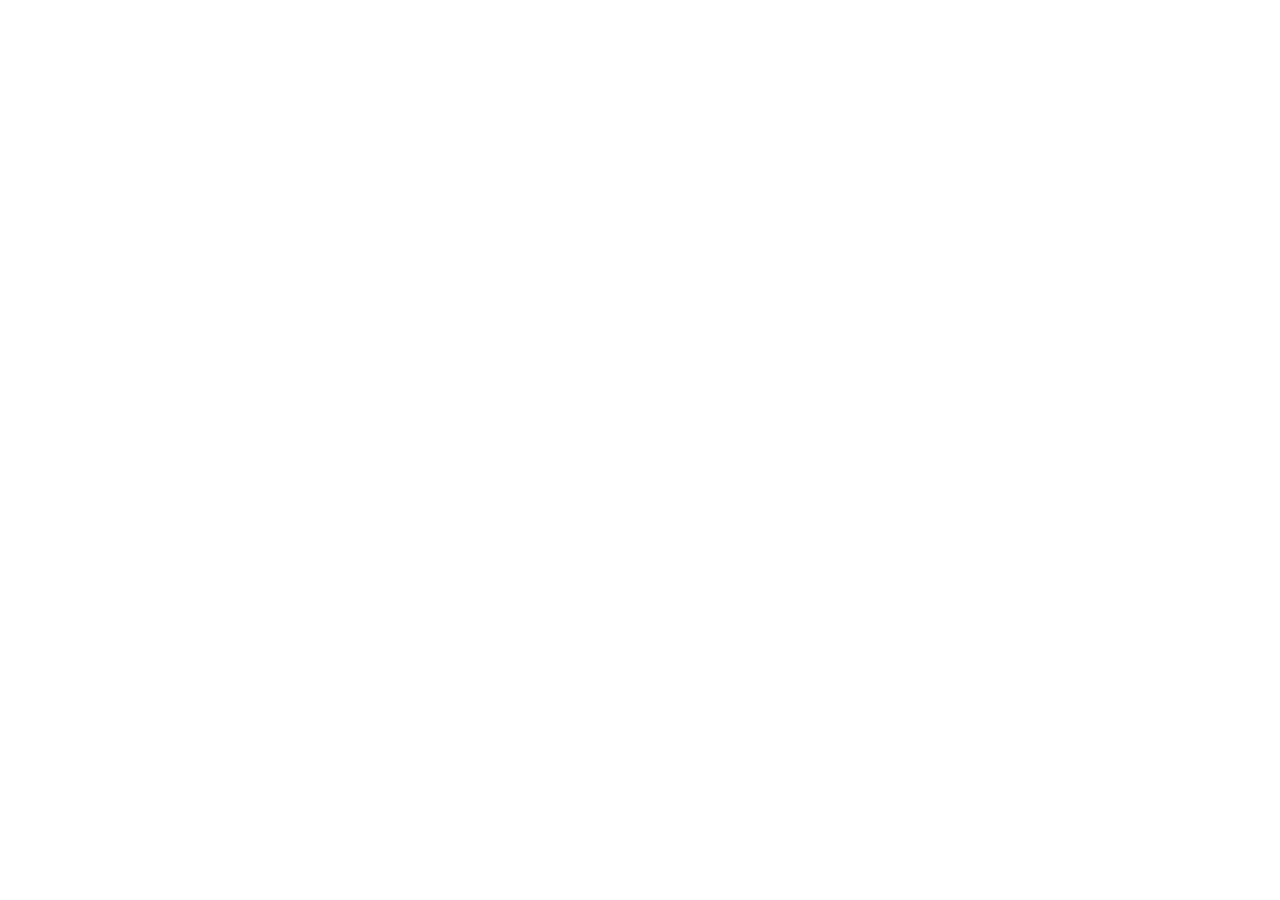
==== HTML/CRM.html @ 8bbf531e "Primeiro commit" ====
<!doctype html>
<html lang="en">
  <head>
    <meta charset="UTF-8" />
    <meta name="viewport" content="width=device-width, initial-scale=1.0" />
    <title>CRM</title>
  </head>
  <body></body>
</html>
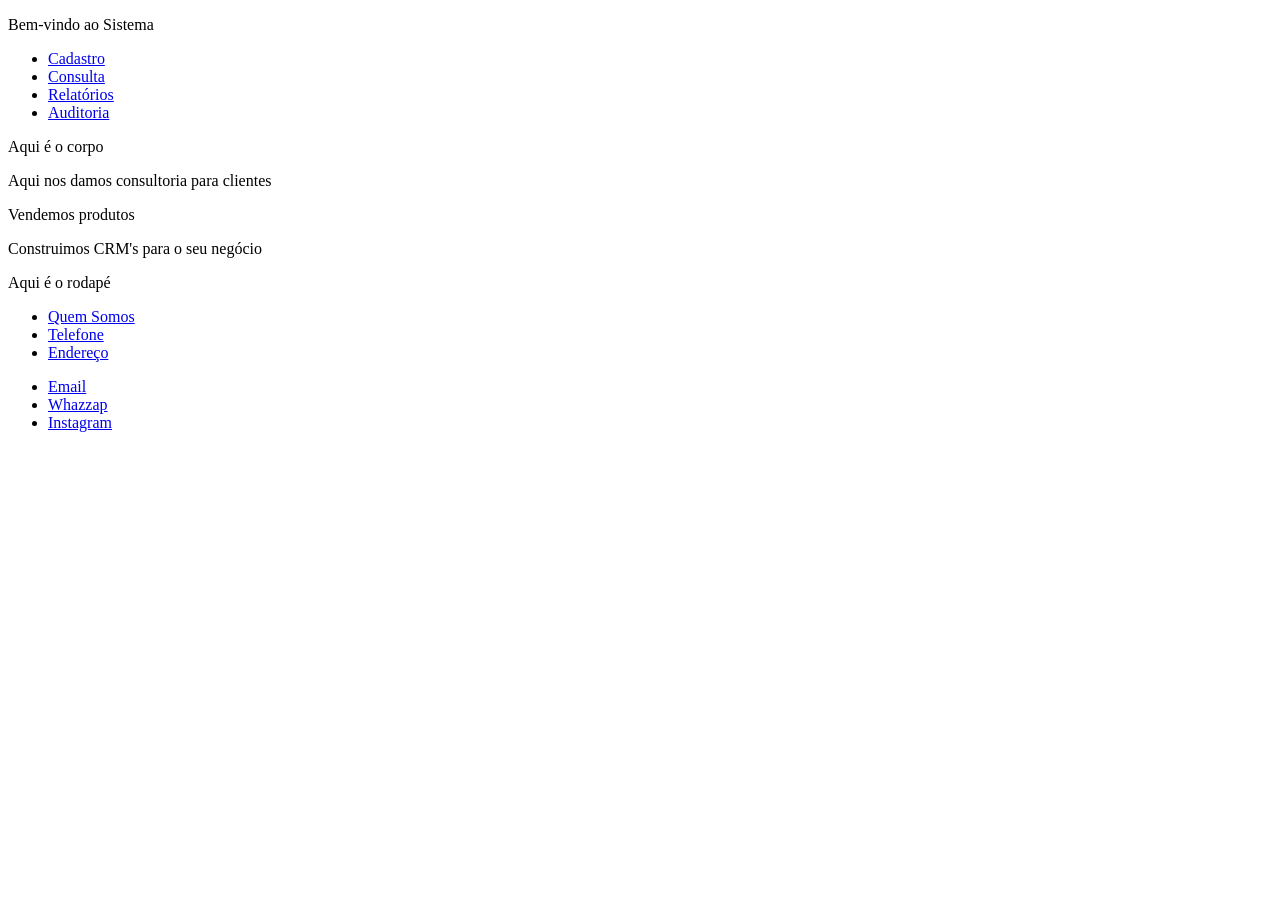
==== commit 5e7632e9: "Add files via upload" ====
--- a/HTML/CRM.html
+++ b/HTML/CRM.html
@@ -1,9 +1,41 @@
-<!doctype html>
-<html lang="en">
-  <head>
-    <meta charset="UTF-8" />
-    <meta name="viewport" content="width=device-width, initial-scale=1.0" />
-    <title>CRM</title>
-  </head>
-  <body></body>
-</html>
+<!doctype html>
+<html lang="en">
+  <head>
+    <meta charset="UTF-8" />
+    <meta name="viewport" content="width=device-width, initial-scale=1.0" />
+
+    <title>Home</title>
+    <p>Bem-vindo ao Sistema</p>
+  </head>
+  <body>
+          <ul>
+                <li><a href="#">Cadastro</a></li>
+                <li><a href="#">Consulta</a></li>
+                <li><a href="#">Relatórios</a></li>
+                <li><a href="#">Auditoria</a></li>
+            </ul>
+        </nav>
+    </header>
+        <main>
+            <span>Aqui é o corpo</span>
+            <section>
+                <p>Aqui nos damos consultoria para clientes</p>
+                <p>Vendemos produtos</p>
+                <p>Construimos CRM's para o seu negócio</p>
+            </section>
+        </main>
+        <footer>
+            <p>Aqui é o rodapé</p>
+        <ul>
+            <li><a href="#">Quem Somos</a></li>
+            <li><a href="#">Telefone</a></li>
+            <li><a href="#">Endereço</a></li>
+            </a></li>
+        </ul>
+        <ul>
+            <li><a href="#">Email</a></li>
+            <li><a href="#">Whazzap</a></li>
+            <li><a href="#">Instagram</a></li>
+        </ul>
+  </body>
+</html>
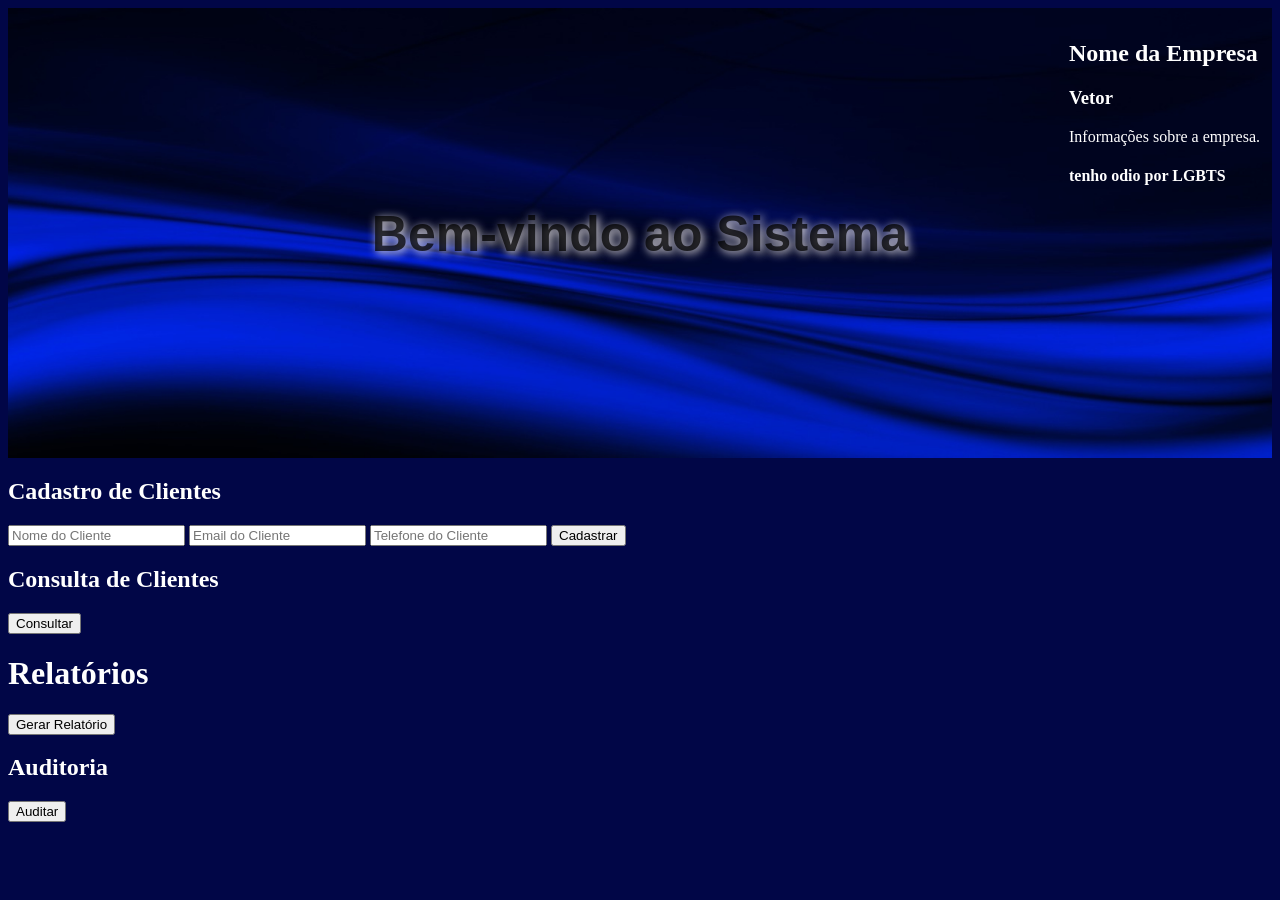
==== commit bfd97c91: "Primeiro commit" ====
--- a/HTML/CRM.html
+++ b/HTML/CRM.html
@@ -1,41 +1,53 @@
-<!doctype html>
-<html lang="en">
-  <head>
-    <meta charset="UTF-8" />
-    <meta name="viewport" content="width=device-width, initial-scale=1.0" />
-
-    <title>Home</title>
-    <p>Bem-vindo ao Sistema</p>
-  </head>
-  <body>
-          <ul>
-                <li><a href="#">Cadastro</a></li>
-                <li><a href="#">Consulta</a></li>
-                <li><a href="#">Relatórios</a></li>
-                <li><a href="#">Auditoria</a></li>
-            </ul>
-        </nav>
-    </header>
-        <main>
-            <span>Aqui é o corpo</span>
-            <section>
-                <p>Aqui nos damos consultoria para clientes</p>
-                <p>Vendemos produtos</p>
-                <p>Construimos CRM's para o seu negócio</p>
-            </section>
-        </main>
-        <footer>
-            <p>Aqui é o rodapé</p>
-        <ul>
-            <li><a href="#">Quem Somos</a></li>
-            <li><a href="#">Telefone</a></li>
-            <li><a href="#">Endereço</a></li>
-            </a></li>
-        </ul>
-        <ul>
-            <li><a href="#">Email</a></li>
-            <li><a href="#">Whazzap</a></li>
-            <li><a href="#">Instagram</a></li>
-        </ul>
-  </body>
-</html>
+<!doctype html>
+<html lang="pt-br">
+  <head>
+    <meta charset="UTF-8" />
+    <meta name="viewport" content="width=device-width, initial-scale=1.0" />
+    <title>CRM-coooll</title>
+  </head>
+  <header>
+    <main>
+      <section class="banner">
+        <img src="../img/geralt-banner-1036483_1920.jpg" alt="Banner" />
+        <div class="texto-banner">
+          <h1>Bem-vindo ao Sistema</h1>
+        </div>
+      </section>
+        <section class="empresa">
+        <h2>Nome da Empresa</h2>
+        <h3>Vetor</h3>
+        <p>Informações sobre a empresa.</p>
+        <h4>tenho odio por LGBTS</h4>
+        </section>  
+    </main>
+  </header>
+  <body>
+    <title>Cadastro de Clientes</title>
+    <link rel="stylesheet" href="../CSS/CRM.css" />
+    <div class="container">
+      <h2>Cadastro de Clientes</h2>
+      <input type="text" placeholder="Nome do Cliente" />
+      <input type="text" placeholder="Email do Cliente" />
+      <input type="text" placeholder="Telefone do Cliente" />
+      <button type="submit">Cadastrar</button>
+    </div>
+    <div class="container">
+      <h2>Consulta de Clientes</h2>
+      <button type="submit">Consultar</button>
+    </div>
+    <div class="container">
+      <h1>Relatórios</h1>
+    <button onclick="gerarRelatorio()">Gerar Relatório</button>
+    <div id="relatorio"></div>
+    <script src="script.js"></script>
+    </div>
+    <div class="container">
+      <h2>Auditoria</h2>
+      <button type="submit">Auditar</button>
+    </div>
+      <div class="container">
+       
+      </div>
+    </div>
+  </body>
+</html>
--- a/CSS/CRM.css
+++ b/CSS/CRM.css
@@ -0,0 +1,35 @@
+body {
+    background-color: rgb(1, 6, 71);
+    color: white; 
+}
+.banner {
+    position: relative;
+    width: 100%;
+}
+
+.banner img {
+    width: 100%;
+    height: 450px;
+    object-fit: cover;
+    display: block;
+}
+
+.texto-banner {
+    position: absolute;
+    top: 50%;
+    left: 50%;
+    transform: translate(-50%, -50%);
+}
+
+.texto-banner h1 {
+    color: rgba(0, 0, 0, 0.74);
+    font-size: 50px;
+    font-family: Arial, sans-serif;
+    text-shadow: 2px 2px 10px rgb(235, 231, 231);
+}
+.empresa {
+    position: absolute;
+    top: 20px;
+    right: 20px;
+    z-index: 10;
+}
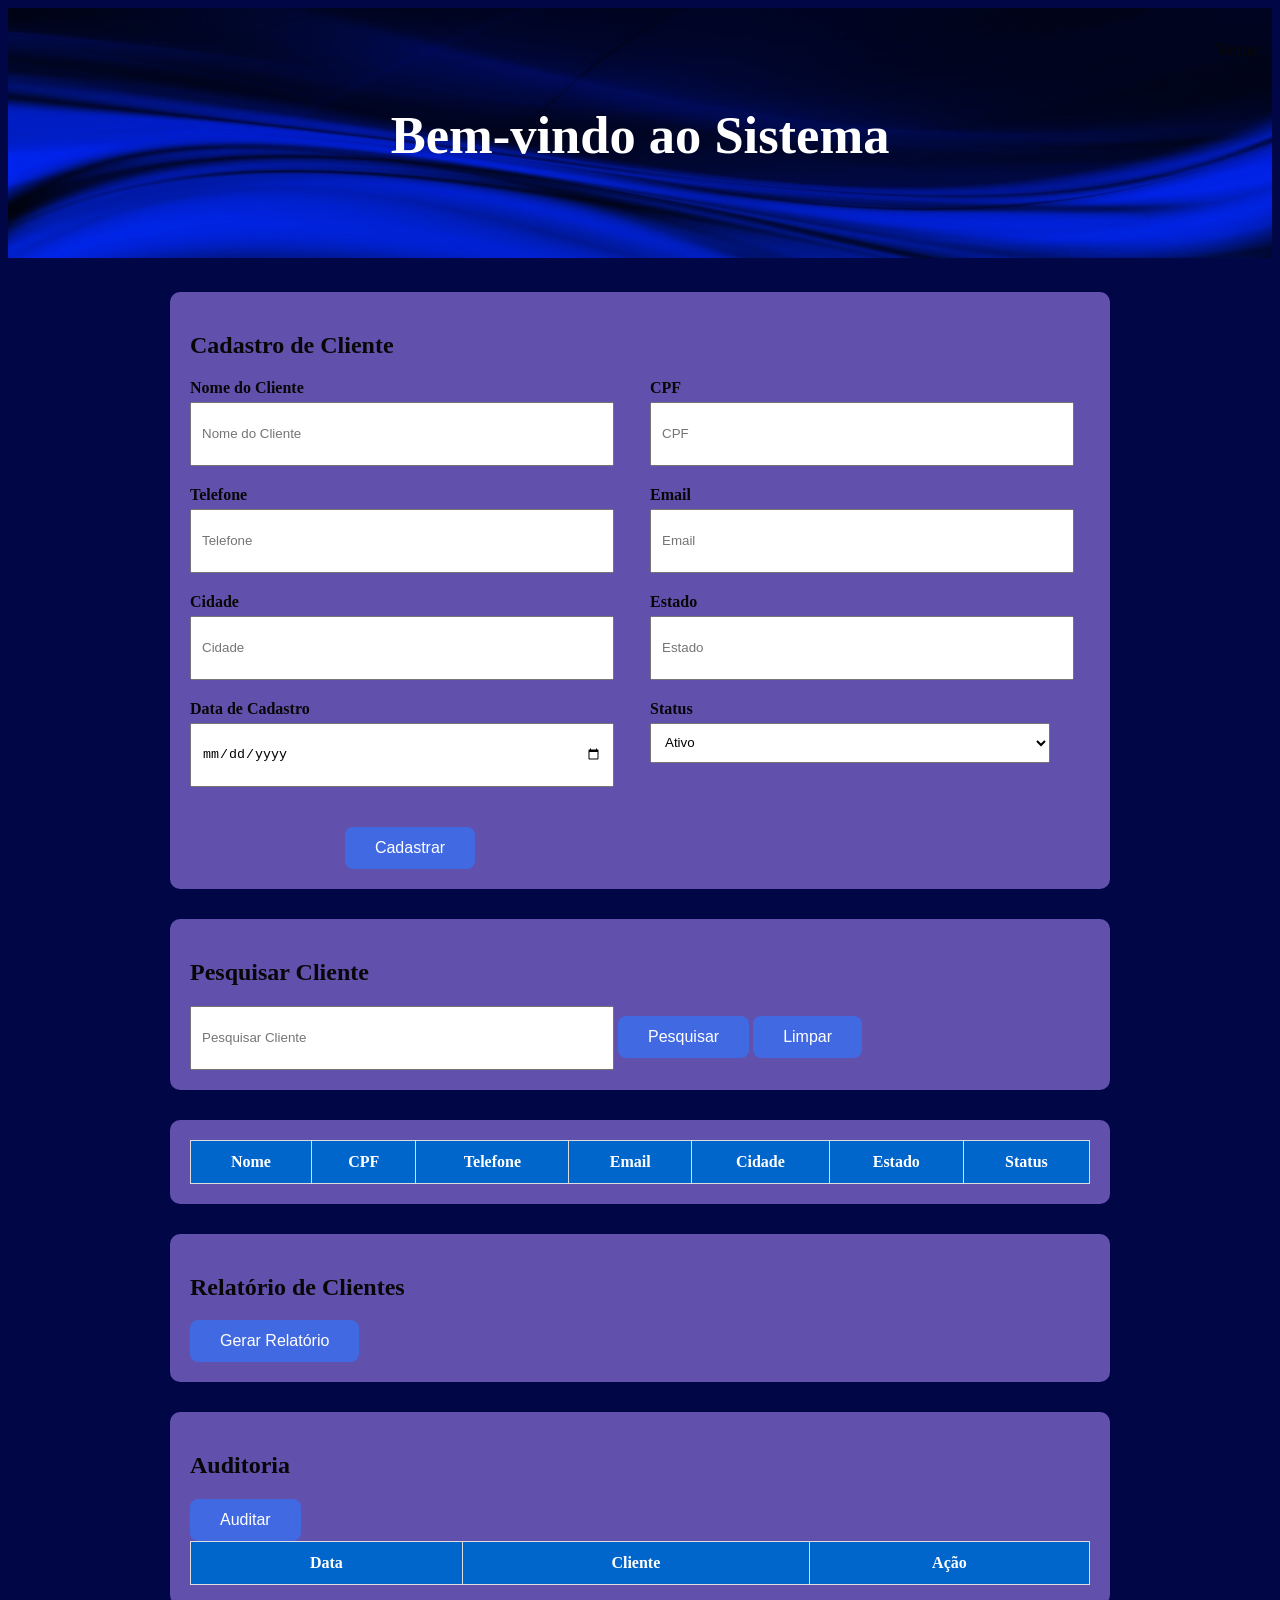
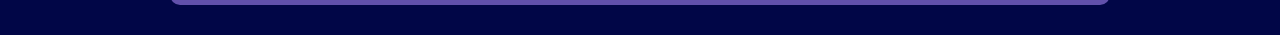
==== commit a2f91b41: "Atualização do CRM e novas imagens" ====
--- a/HTML/CRM.html
+++ b/HTML/CRM.html
@@ -1,53 +1,182 @@
-<!doctype html>
+<!DOCTYPE html>
 <html lang="pt-br">
-  <head>
-    <meta charset="UTF-8" />
-    <meta name="viewport" content="width=device-width, initial-scale=1.0" />
-    <title>CRM-coooll</title>
-  </head>
+
+<head>
+  <meta charset="UTF-8">
+  <meta name="viewport" content="width=device-width, initial-scale=1.0">
+  <link rel="stylesheet" href="../CSS/CRM.css">
+  <title>CRM-coooll</title>
+</head>
+
+<body>
+
   <header>
-    <main>
-      <section class="banner">
-        <img src="../img/geralt-banner-1036483_1920.jpg" alt="Banner" />
-        <div class="texto-banner">
-          <h1>Bem-vindo ao Sistema</h1>
+    <section class="banner">
+      <img src="../img/geralt-banner-1036483_1920.jpg" alt="Banner">
+
+      <div class="texto-banner">
+        <h1>Bem-vindo ao Sistema</h1>
+      </div>
+    </section>
+
+    <section class="empresa">
+      <h3>Vetor</h3>
+    </section>
+  </header>
+
+  <main>
+
+    <!-- Cadastro -->
+    <div class="container">
+      <h2>Cadastro de Cliente</h2>
+
+      <form>
+
+        <div class="campo">
+          <label>Nome do Cliente</label>
+          <input type="text" placeholder="Nome do Cliente">
         </div>
-      </section>
-        <section class="empresa">
-        <h2>Nome da Empresa</h2>
-        <h3>Vetor</h3>
-        <p>Informações sobre a empresa.</p>
-        <h4>tenho odio por LGBTS</h4>
-        </section>  
-    </main>
-  </header>
-  <body>
-    <title>Cadastro de Clientes</title>
-    <link rel="stylesheet" href="../CSS/CRM.css" />
+
+        <div class="campo">
+          <label>CPF</label>
+          <input type="text" placeholder="CPF">
+        </div>
+
+        <div class="campo">
+          <label>Telefone</label>
+          <input type="text" placeholder="Telefone">
+        </div>
+
+        <div class="campo">
+          <label>Email</label>
+          <input type="email" placeholder="Email">
+        </div>
+
+        <div class="campo">
+          <label>Cidade</label>
+          <input type="text" placeholder="Cidade">
+        </div>
+
+        <div class="campo">
+          <label>Estado</label>
+          <input type="text" placeholder="Estado">
+        </div>
+
+        <div class="campo">
+          <label>Data de Cadastro</label>
+          <input type="date">
+        </div>
+
+        <div class="campo">
+          <label>Status</label>
+          <select>
+            <option>Ativo</option>
+            <option>Inativo</option>
+          </select>
+        </div>
+
+        <div class="botao">
+          <button type="submit">Cadastrar</button>
+        </div>
+
+      </form>
+    </div>
+
+    <!-- Pesquisa -->
+    <div class="container consulta">
+      <h2>Pesquisar Cliente</h2>
+
+      <input type="text" placeholder="Pesquisar Cliente">
+
+      <button>Pesquisar</button>
+      <button>Limpar</button>
+    </div>
+
+    <!-- Tabela -->
     <div class="container">
-      <h2>Cadastro de Clientes</h2>
-      <input type="text" placeholder="Nome do Cliente" />
-      <input type="text" placeholder="Email do Cliente" />
-      <input type="text" placeholder="Telefone do Cliente" />
-      <button type="submit">Cadastrar</button>
+      <table border="1">
+
+        <thead>
+          <tr>
+            <th>Nome</th>
+            <th>CPF</th>
+            <th>Telefone</th>
+            <th>Email</th>
+            <th>Cidade</th>
+            <th>Estado</th>
+            <th>Status</th>
+          </tr>
+        </thead>
+
+        <tbody id="listaClientes">
+
+        </tbody>
+
+      </table>
     </div>
+
+    <!-- Relatório -->
     <div class="container">
-      <h2>Consulta de Clientes</h2>
-      <button type="submit">Consultar</button>
+
+      <h2>Relatório de Clientes</h2>
+
+      <button onclick="gerarRelatorio()">
+        Gerar Relatório
+      </button>
+
+      <div id="relatorio" style="display:none;">
+
+        <h3>Relatório</h3>
+
+        <p>Quantidade de clientes cadastrados: 100</p>
+        <p>Clientes ativos: 80</p>
+        <p>Clientes inativos: 20</p>
+
+        <button onclick="fecharRelatorio()">
+          Fechar
+        </button>
+
+      </div>
+
     </div>
+
+    <!-- Auditoria -->
     <div class="container">
-      <h1>Relatórios</h1>
-    <button onclick="gerarRelatorio()">Gerar Relatório</button>
-    <div id="relatorio"></div>
-    <script src="script.js"></script>
+
+      <h2>Auditoria</h2>
+
+      <button>Auditar</button>
+
+      <table border="1">
+
+        <thead>
+          <tr>
+            <th>Data</th>
+            <th>Cliente</th>
+            <th>Ação</th>
+          </tr>
+        </thead>
+
+        <tbody>
+
+        </tbody>
+
+      </table>
+
     </div>
-    <div class="container">
-      <h2>Auditoria</h2>
-      <button type="submit">Auditar</button>
-    </div>
-      <div class="container">
-       
-      </div>
-    </div>
-  </body>
-</html>
+
+  </main>
+
+  <script>
+    function gerarRelatorio() {
+      document.getElementById("relatorio").style.display = "block";
+    }
+
+    function fecharRelatorio() {
+      document.getElementById("relatorio").style.display = "none";
+    }
+  </script>
+
+</body>
+
+</html>
--- a/CSS/CRM.css
+++ b/CSS/CRM.css
@@ -1,31 +1,57 @@
 body {
     background-color: rgb(1, 6, 71);
-    color: white; 
+    color: rgb(7, 7, 7); 
 }
-.banner {
-    position: relative;
-    width: 100%;
+body{
+    background-image: url("../img/imagem.png");
+    background-size: cover;       /* Faz a imagem cobrir toda a tela */
+    background-position: center;  /* Centraliza a imagem */
+    background-repeat: no-repeat; /* Não repete a imagem */
+    background-attachment: fixed; /* Mantém o fundo fixo ao rolar */
+}
+.container {
+    width: 400px;
+    margin: 20px;
 }
 
-.banner img {
-    width: 100%;
-    height: 450px;
-    object-fit: cover;
-    display: block;
+form {
+    display: flex;
+    flex-direction: column;
+    gap: 15px;
 }
 
-.texto-banner {
-    position: absolute;
-    top: 50%;
-    left: 50%;
-    transform: translate(-50%, -50%);
+.campo {
+    display: flex;
+    flex-direction: column;
 }
 
-.texto-banner h1 {
-    color: rgba(0, 0, 0, 0.74);
-    font-size: 50px;
-    font-family: Arial, sans-serif;
-    text-shadow: 2px 2px 10px rgb(235, 231, 231);
+label {
+    font-weight: bold;
+    margin-bottom: 5px;
+}
+
+input,
+select,
+button {
+    padding: 8px;
+}
+.banner{
+    position:relative;
+}
+
+.banner img{
+    width:100%;
+    height:250px;
+    object-fit:cover;
+}
+
+.texto-banner{
+    position:absolute;
+    top:50%;
+    left:50%;
+    transform:translate(-50%,-50%);
+    color:white;
+    font-size:35px;
 }
 .empresa {
     position: absolute;
@@ -33,3 +59,78 @@
     right: 20px;
     z-index: 10;
 }
+#relatorio {
+    margin-top: 20px;
+    padding: 15px;
+    background-color: white;
+    color: black;
+    border-radius: 8px;
+    width: 400px;
+}
+.container{
+    width: 900px;
+    margin: 30px auto;
+    padding: 20px;
+    background: rgb(97, 80, 172);
+    border-radius: 10px;
+}
+form{
+    display:grid;
+    grid-template-columns:1fr 1fr;
+    gap:20px;
+}
+
+.campo{
+    display:flex;
+    flex-direction:column;
+}
+button{
+    background:#487db3;
+    color:white;
+    border:none;
+    padding:10px 18px;
+    border-radius:8px;
+    cursor:pointer;
+}
+
+button:hover{
+    background:#004c99;
+}table{
+    width:100%;
+    border-collapse:collapse;
+}
+
+th{
+    background:#0066cc;
+    color:white;
+}
+
+th,td{
+    padding:12px;
+    border:1px solid #ddd;
+    text-align:center;
+}
+
+tr:nth-child(even){
+    background:#f2f2f2;
+}
+input,
+select{
+    width: 400px;
+    height: 40px;
+    padding: 10px;
+}
+button{
+    padding: 12px 30px;
+    border: none;
+    border-radius: 8px;
+    background: royalblue;
+    color: white;
+    font-size: 16px;
+    cursor: pointer;
+}
+.botao{
+    display: flex;
+    justify-content: center;
+    margin-top: 20px;
+}
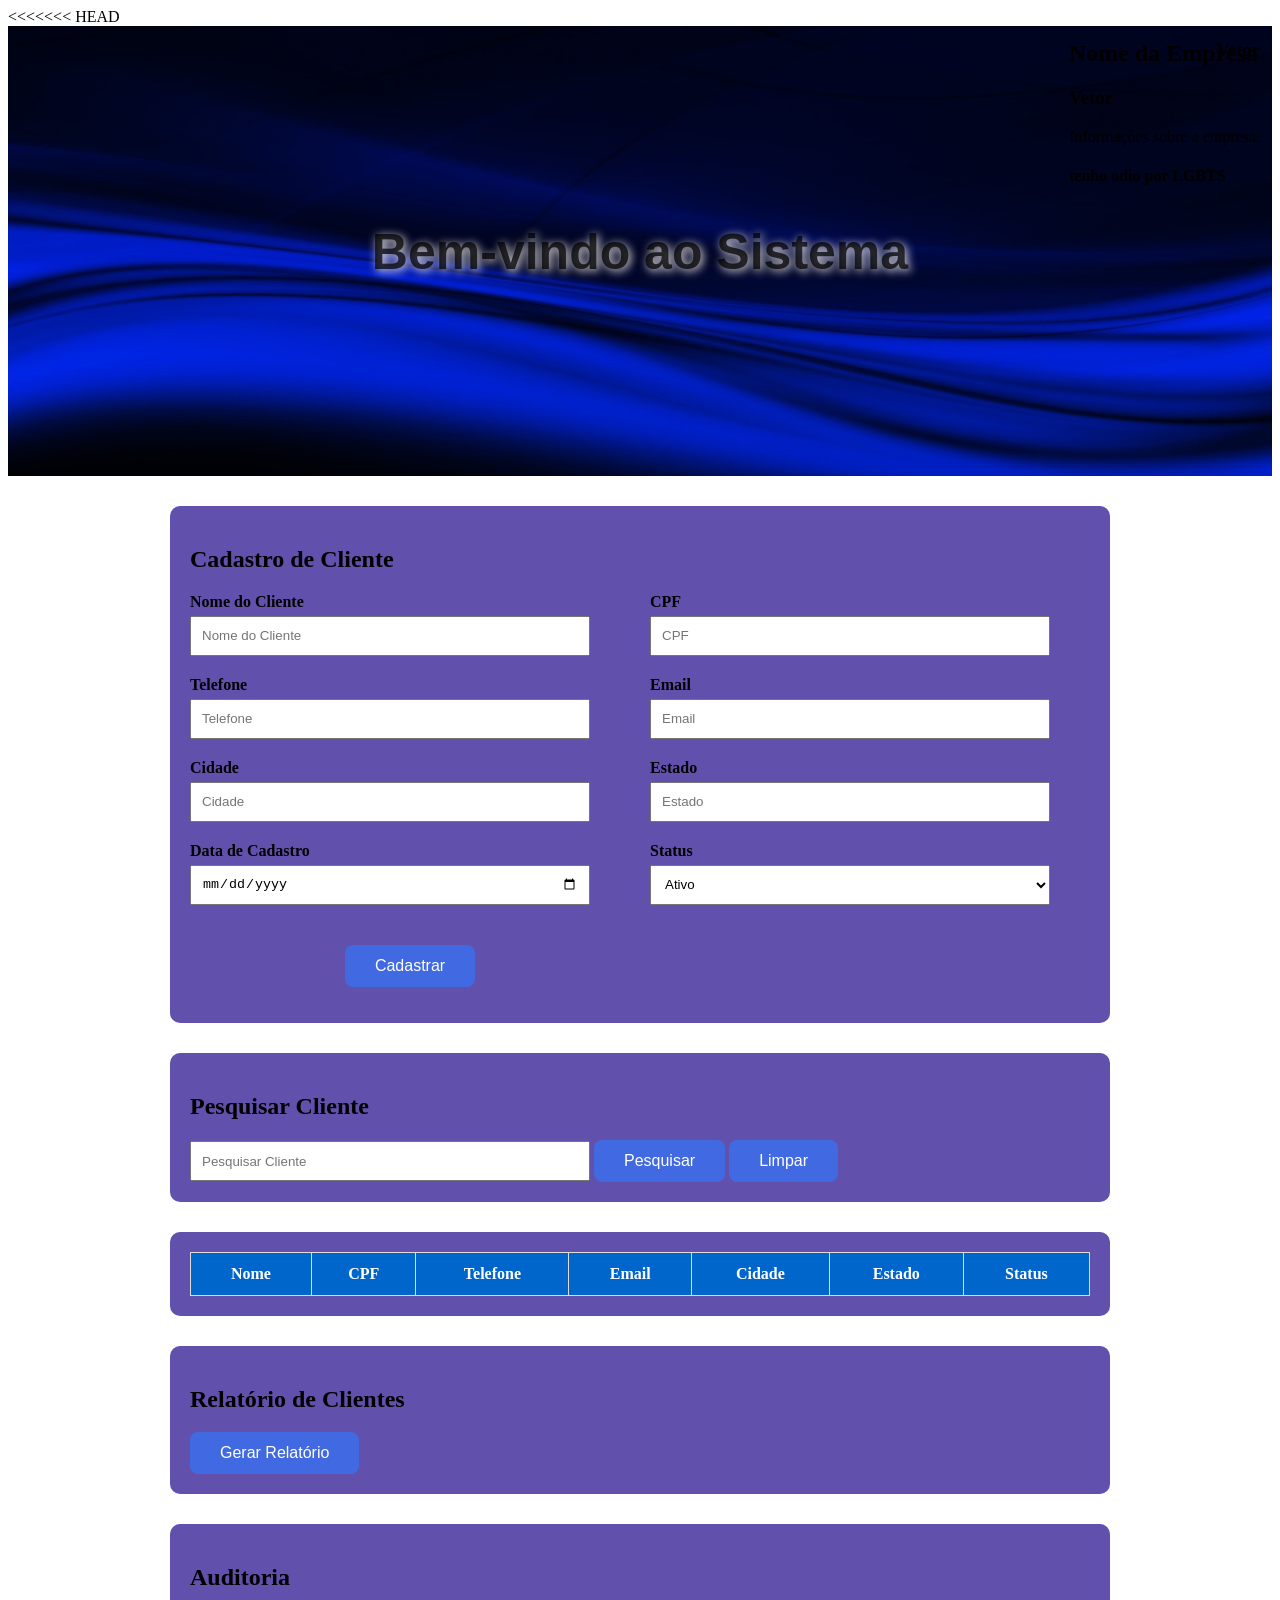
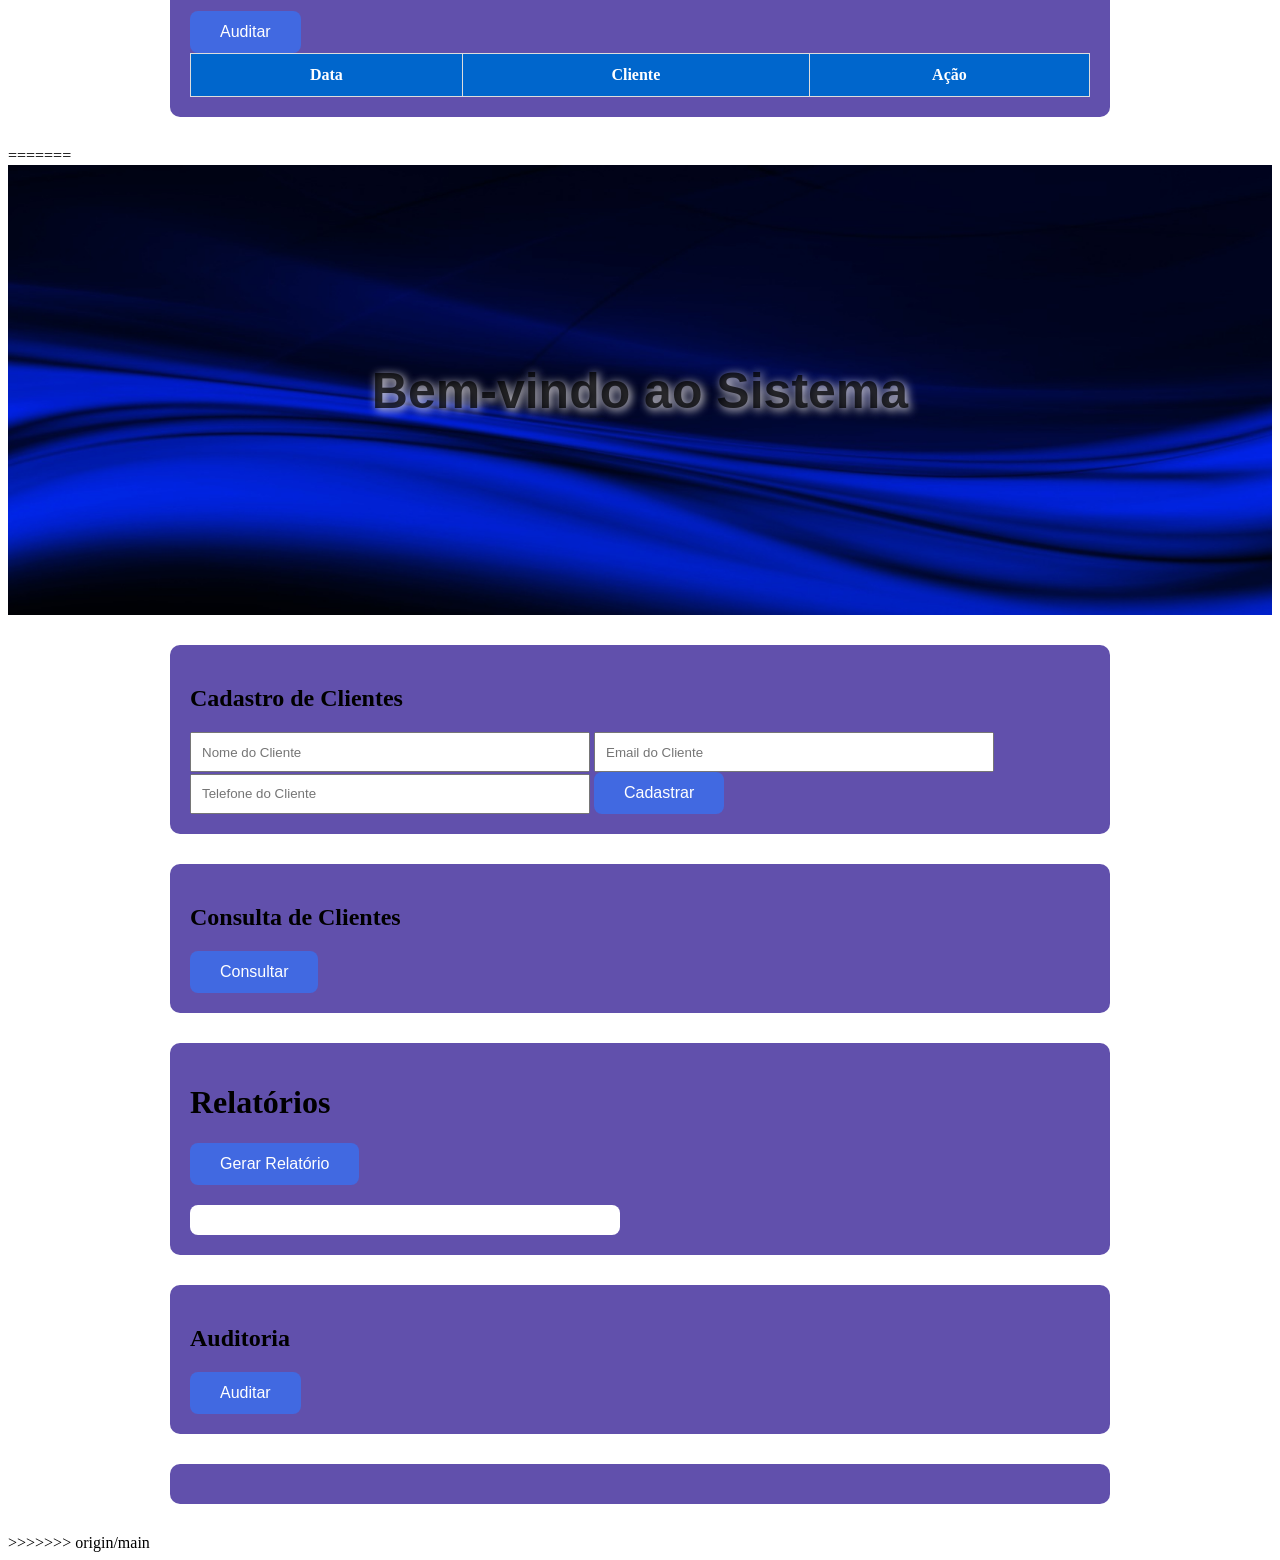
==== commit ed7669bd: "Resolvendo conflitos e unindo versões" ====
--- a/HTML/CRM.html
+++ b/HTML/CRM.html
@@ -1,3 +1,4 @@
+<<<<<<< HEAD
 <!DOCTYPE html>
 <html lang="pt-br">
 
@@ -179,4 +180,59 @@
 
 </body>
 
-</html>+</html>
+=======
+<!doctype html>
+<html lang="pt-br">
+  <head>
+    <meta charset="UTF-8" />
+    <meta name="viewport" content="width=device-width, initial-scale=1.0" />
+    <title>CRM-coooll</title>
+  </head>
+  <header>
+    <main>
+      <section class="banner">
+        <img src="../img/geralt-banner-1036483_1920.jpg" alt="Banner" />
+        <div class="texto-banner">
+          <h1>Bem-vindo ao Sistema</h1>
+        </div>
+      </section>
+        <section class="empresa">
+        <h2>Nome da Empresa</h2>
+        <h3>Vetor</h3>
+        <p>Informações sobre a empresa.</p>
+        <h4>tenho odio por LGBTS</h4>
+        </section>  
+    </main>
+  </header>
+  <body>
+    <title>Cadastro de Clientes</title>
+    <link rel="stylesheet" href="../CSS/CRM.css" />
+    <div class="container">
+      <h2>Cadastro de Clientes</h2>
+      <input type="text" placeholder="Nome do Cliente" />
+      <input type="text" placeholder="Email do Cliente" />
+      <input type="text" placeholder="Telefone do Cliente" />
+      <button type="submit">Cadastrar</button>
+    </div>
+    <div class="container">
+      <h2>Consulta de Clientes</h2>
+      <button type="submit">Consultar</button>
+    </div>
+    <div class="container">
+      <h1>Relatórios</h1>
+    <button onclick="gerarRelatorio()">Gerar Relatório</button>
+    <div id="relatorio"></div>
+    <script src="script.js"></script>
+    </div>
+    <div class="container">
+      <h2>Auditoria</h2>
+      <button type="submit">Auditar</button>
+    </div>
+      <div class="container">
+       
+      </div>
+    </div>
+  </body>
+</html>
+>>>>>>> origin/main
--- a/CSS/CRM.css
+++ b/CSS/CRM.css
@@ -1,3 +1,4 @@
+<<<<<<< HEAD
 body {
     background-color: rgb(1, 6, 71);
     color: rgb(7, 7, 7); 
@@ -133,4 +134,41 @@
     display: flex;
     justify-content: center;
     margin-top: 20px;
-}+}
+=======
+body {
+    background-color: rgb(1, 6, 71);
+    color: white; 
+}
+.banner {
+    position: relative;
+    width: 100%;
+}
+
+.banner img {
+    width: 100%;
+    height: 450px;
+    object-fit: cover;
+    display: block;
+}
+
+.texto-banner {
+    position: absolute;
+    top: 50%;
+    left: 50%;
+    transform: translate(-50%, -50%);
+}
+
+.texto-banner h1 {
+    color: rgba(0, 0, 0, 0.74);
+    font-size: 50px;
+    font-family: Arial, sans-serif;
+    text-shadow: 2px 2px 10px rgb(235, 231, 231);
+}
+.empresa {
+    position: absolute;
+    top: 20px;
+    right: 20px;
+    z-index: 10;
+}
+>>>>>>> origin/main
--- a/CSS/CRM.css
+++ b/CSS/CRM.css
@@ -1,3 +1,4 @@
+<<<<<<< HEAD
 body {
     background-color: rgb(1, 6, 71);
     color: rgb(7, 7, 7); 
@@ -133,4 +134,41 @@
     display: flex;
     justify-content: center;
     margin-top: 20px;
-}+}
+=======
+body {
+    background-color: rgb(1, 6, 71);
+    color: white; 
+}
+.banner {
+    position: relative;
+    width: 100%;
+}
+
+.banner img {
+    width: 100%;
+    height: 450px;
+    object-fit: cover;
+    display: block;
+}
+
+.texto-banner {
+    position: absolute;
+    top: 50%;
+    left: 50%;
+    transform: translate(-50%, -50%);
+}
+
+.texto-banner h1 {
+    color: rgba(0, 0, 0, 0.74);
+    font-size: 50px;
+    font-family: Arial, sans-serif;
+    text-shadow: 2px 2px 10px rgb(235, 231, 231);
+}
+.empresa {
+    position: absolute;
+    top: 20px;
+    right: 20px;
+    z-index: 10;
+}
+>>>>>>> origin/main
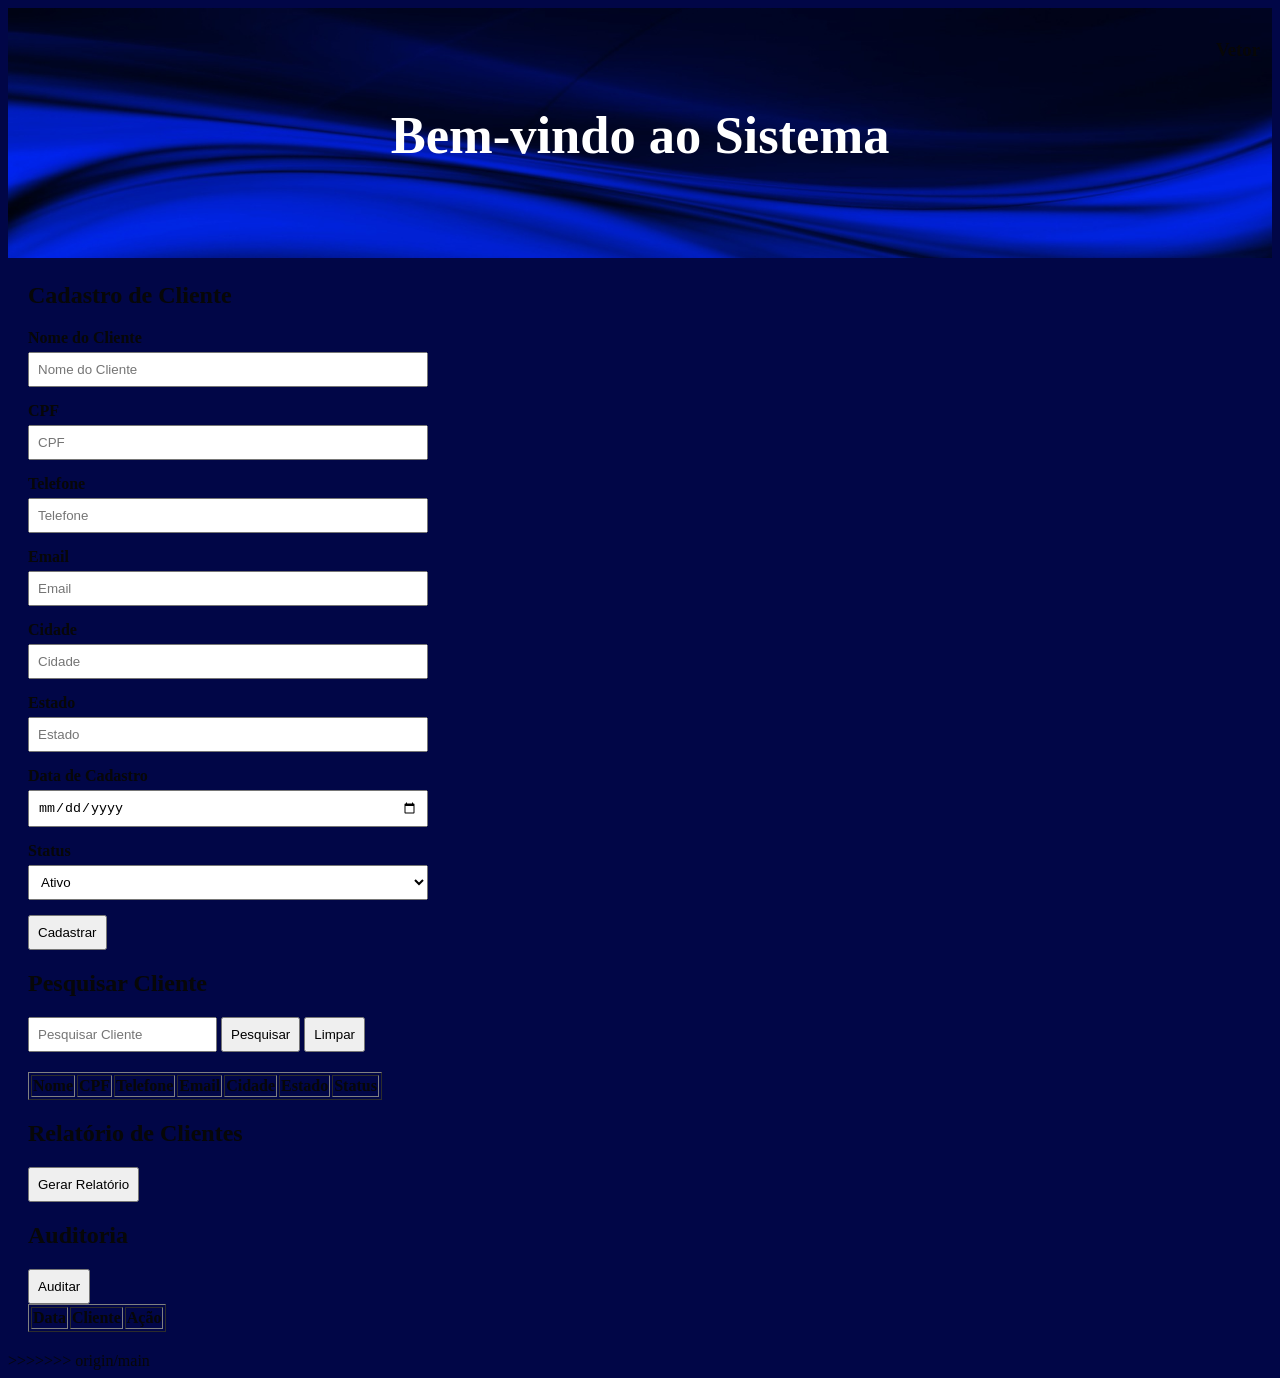
==== commit 77628b77: "Update CRM.html" ====
--- a/HTML/CRM.html
+++ b/HTML/CRM.html
@@ -1,4 +1,3 @@
-<<<<<<< HEAD
 <!DOCTYPE html>
 <html lang="pt-br">
 
@@ -181,58 +180,5 @@
 </body>
 
 </html>
-=======
-<!doctype html>
-<html lang="pt-br">
-  <head>
-    <meta charset="UTF-8" />
-    <meta name="viewport" content="width=device-width, initial-scale=1.0" />
-    <title>CRM-coooll</title>
-  </head>
-  <header>
-    <main>
-      <section class="banner">
-        <img src="../img/geralt-banner-1036483_1920.jpg" alt="Banner" />
-        <div class="texto-banner">
-          <h1>Bem-vindo ao Sistema</h1>
-        </div>
-      </section>
-        <section class="empresa">
-        <h2>Nome da Empresa</h2>
-        <h3>Vetor</h3>
-        <p>Informações sobre a empresa.</p>
-        <h4>tenho odio por LGBTS</h4>
-        </section>  
-    </main>
-  </header>
-  <body>
-    <title>Cadastro de Clientes</title>
-    <link rel="stylesheet" href="../CSS/CRM.css" />
-    <div class="container">
-      <h2>Cadastro de Clientes</h2>
-      <input type="text" placeholder="Nome do Cliente" />
-      <input type="text" placeholder="Email do Cliente" />
-      <input type="text" placeholder="Telefone do Cliente" />
-      <button type="submit">Cadastrar</button>
-    </div>
-    <div class="container">
-      <h2>Consulta de Clientes</h2>
-      <button type="submit">Consultar</button>
-    </div>
-    <div class="container">
-      <h1>Relatórios</h1>
-    <button onclick="gerarRelatorio()">Gerar Relatório</button>
-    <div id="relatorio"></div>
-    <script src="script.js"></script>
-    </div>
-    <div class="container">
-      <h2>Auditoria</h2>
-      <button type="submit">Auditar</button>
-    </div>
-      <div class="container">
-       
-      </div>
-    </div>
-  </body>
-</html>
+
 >>>>>>> origin/main
--- a/CSS/CRM.css
+++ b/CSS/CRM.css
@@ -1,4 +1,3 @@
-<<<<<<< HEAD
 body {
     background-color: rgb(1, 6, 71);
     color: rgb(7, 7, 7); 
@@ -60,115 +59,3 @@
     right: 20px;
     z-index: 10;
 }
-#relatorio {
-    margin-top: 20px;
-    padding: 15px;
-    background-color: white;
-    color: black;
-    border-radius: 8px;
-    width: 400px;
-}
-.container{
-    width: 900px;
-    margin: 30px auto;
-    padding: 20px;
-    background: rgb(97, 80, 172);
-    border-radius: 10px;
-}
-form{
-    display:grid;
-    grid-template-columns:1fr 1fr;
-    gap:20px;
-}
-
-.campo{
-    display:flex;
-    flex-direction:column;
-}
-button{
-    background:#487db3;
-    color:white;
-    border:none;
-    padding:10px 18px;
-    border-radius:8px;
-    cursor:pointer;
-}
-
-button:hover{
-    background:#004c99;
-}table{
-    width:100%;
-    border-collapse:collapse;
-}
-
-th{
-    background:#0066cc;
-    color:white;
-}
-
-th,td{
-    padding:12px;
-    border:1px solid #ddd;
-    text-align:center;
-}
-
-tr:nth-child(even){
-    background:#f2f2f2;
-}
-input,
-select{
-    width: 400px;
-    height: 40px;
-    padding: 10px;
-}
-button{
-    padding: 12px 30px;
-    border: none;
-    border-radius: 8px;
-    background: royalblue;
-    color: white;
-    font-size: 16px;
-    cursor: pointer;
-}
-.botao{
-    display: flex;
-    justify-content: center;
-    margin-top: 20px;
-}
-=======
-body {
-    background-color: rgb(1, 6, 71);
-    color: white; 
-}
-.banner {
-    position: relative;
-    width: 100%;
-}
-
-.banner img {
-    width: 100%;
-    height: 450px;
-    object-fit: cover;
-    display: block;
-}
-
-.texto-banner {
-    position: absolute;
-    top: 50%;
-    left: 50%;
-    transform: translate(-50%, -50%);
-}
-
-.texto-banner h1 {
-    color: rgba(0, 0, 0, 0.74);
-    font-size: 50px;
-    font-family: Arial, sans-serif;
-    text-shadow: 2px 2px 10px rgb(235, 231, 231);
-}
-.empresa {
-    position: absolute;
-    top: 20px;
-    right: 20px;
-    z-index: 10;
-}
->>>>>>> origin/main
